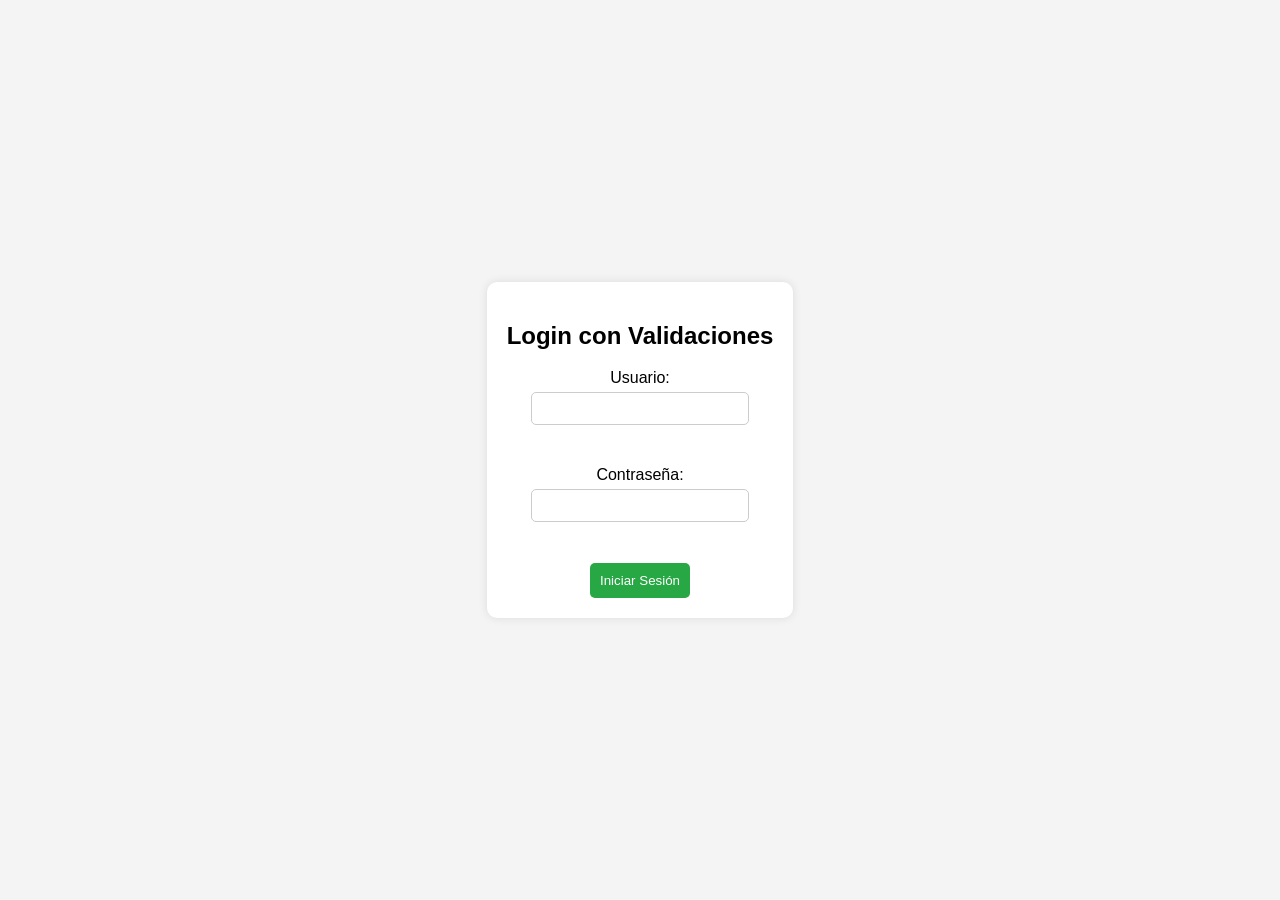
==== index.html @ ece902cf "primer commit" ====
<!DOCTYPE html>
<html lang="es">
<head>
    <meta charset="UTF-8">
    <meta name="viewport" content="width=device-width, initial-scale=1.0">
    <title>Login con Validaciones</title>
    <link rel="stylesheet" href="styles.css">
</head>
<body>
    <div class="container">
        <h2>Login con Validaciones</h2>
        <form id="loginForm">
            <label for="username">Usuario:</label>
            <input type="text" id="username" required>
            <span class="error" id="userError"></span>
            <br><br>
            
            <label for="password">Contraseña:</label>
            <input type="password" id="password" required>
            <span class="error" id="passError"></span>
            <br><br>
            
            <button type="submit">Iniciar Sesión</button>
        </form>
    </div>
    <script src="/javascript/script.js"></script>
</body>
</html>
---- styles.css ----
body {
    font-family: Arial, sans-serif;
    display: flex;
    justify-content: center;
    align-items: center;
    height: 100vh;
    background-color: #f4f4f4;
    margin: 0;
}

.container {
    background: white;
    padding: 20px;
    border-radius: 10px;
    box-shadow: 0 0 10px rgba(0, 0, 0, 0.1);
    text-align: center;
}

form {
    display: flex;
    flex-direction: column;
    align-items: center;
}

input {
    width: 200px;
    padding: 8px;
    margin: 5px 0;
    border: 1px solid #ccc;
    border-radius: 5px;
}

button {
    background-color: #28a745;
    color: white;
    border: none;
    padding: 10px;
    cursor: pointer;
    border-radius: 5px;
}

button:hover {
    background-color: #218838;
}

.error {
    color: red;
    font-size: 14px;
}

body {
    font-family: Arial, sans-serif;
    text-align: center;
    background-color: #f4f4f4;
    margin-top: 50px;
}

.container {
    background: white;
    padding: 20px;
    border-radius: 10px;
    box-shadow: 0px 0px 10px rgba(0, 0, 0, 0.1);
    display: inline-block;
}

.btn {
    display: inline-block;
    margin-top: 20px;
    padding: 10px 15px;
    background-color: #007bff;
    color: white;
    text-decoration: none;
    border-radius: 5px;
}

.btn:hover {
    background-color: #0056b3;
}

body {
    font-family: Arial, sans-serif;
    text-align: center;
    background-color: #f4f4f4;
    margin: 0;
    padding: 0;
}

.dashboard-container {
    background: white;
    width: 50%;
    margin: 50px auto;
    padding: 20px;
    border-radius: 10px;
    box-shadow: 0px 0px 10px rgba(0, 0, 0, 0.1);
}

header {
    background-color: #007bff;
    color: white;
    padding: 15px;
    border-radius: 10px 10px 0 0;
}

nav ul {
    list-style: none;
    padding: 0;
}

nav ul li {
    display: inline;
    margin: 0 15px;
}

nav ul li a {
    color: white;
    text-decoration: none;
    font-weight: bold;
}

.profile {
    margin-top: 20px;
    padding: 15px;
    background-color: #f9f9f9;
    border-radius: 10px;
}

.btn {
    display: inline-block;
    margin-top: 20px;
    padding: 10px 15px;
    background-color: #007bff;
    color: white;
    text-decoration: none;
    border-radius: 5px;
    border: none;
    cursor: pointer;
}

.btn:hover {
    background-color: #0056b3;
}
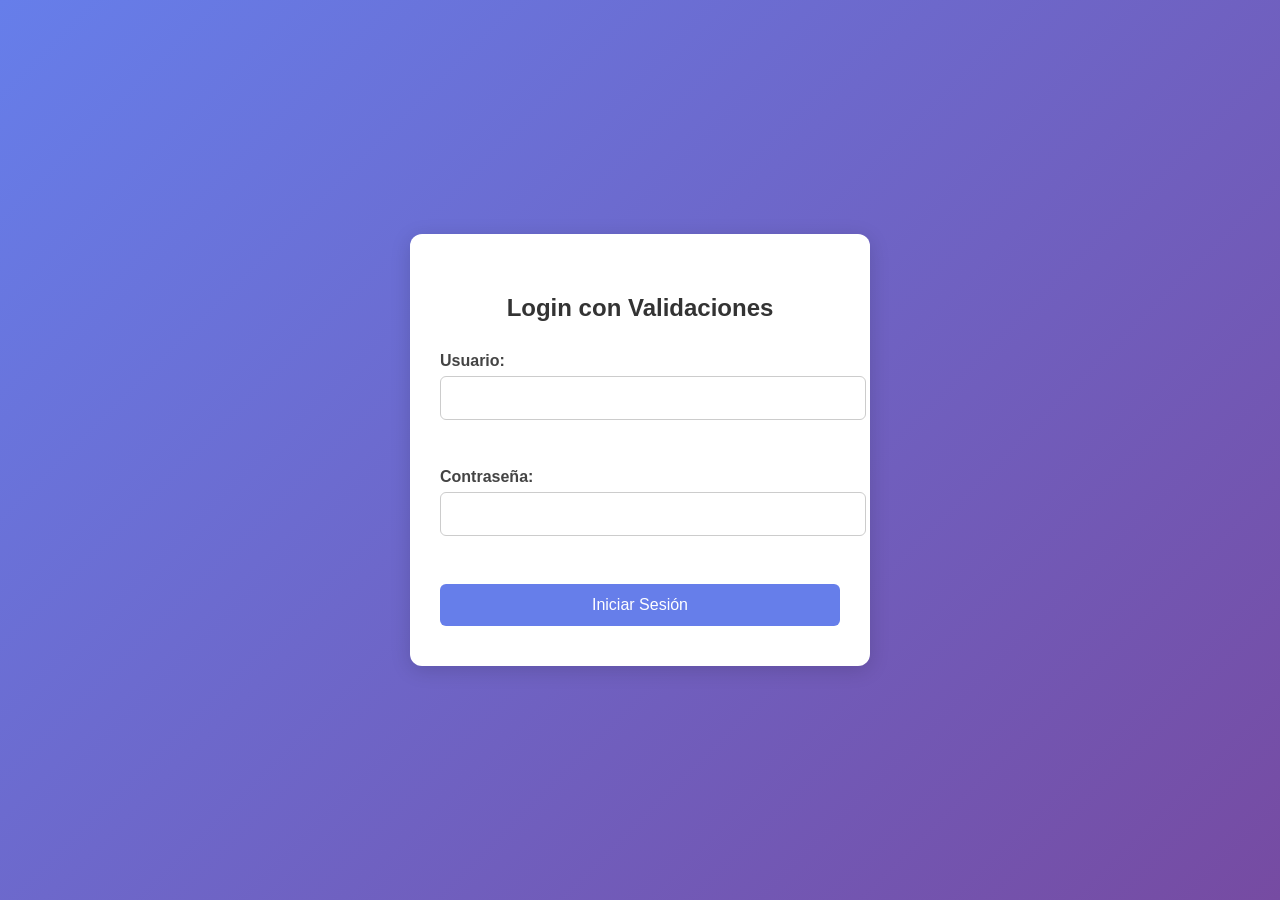
==== commit 5b62e316: "rama cambios" ====
--- a/index.html
+++ b/index.html
@@ -4,7 +4,7 @@
     <meta charset="UTF-8">
     <meta name="viewport" content="width=device-width, initial-scale=1.0">
     <title>Login con Validaciones</title>
-    <link rel="stylesheet" href="styles.css">
+    <link rel="stylesheet" href="style_index.css">
 </head>
 <body>
     <div class="container">
--- a/style_index.css
+++ b/style_index.css
@@ -0,0 +1,74 @@
+/* styles.css */
+
+body {
+    font-family: 'Segoe UI', Tahoma, Geneva, Verdana, sans-serif;
+    background: linear-gradient(135deg, #667eea, #764ba2);
+    margin: 0;
+    padding: 0;
+    display: flex;
+    justify-content: center;
+    align-items: center;
+    height: 100vh;
+}
+
+.container {
+    background-color: #fff;
+    padding: 40px 30px;
+    border-radius: 12px;
+    box-shadow: 0 4px 20px rgba(0, 0, 0, 0.15);
+    max-width: 400px;
+    width: 100%;
+}
+
+h2 {
+    text-align: center;
+    margin-bottom: 30px;
+    color: #333;
+}
+
+label {
+    font-weight: 600;
+    display: block;
+    margin-bottom: 6px;
+    color: #444;
+}
+
+input[type="text"],
+input[type="password"] {
+    width: 100%;
+    padding: 12px;
+    margin-bottom: 10px;
+    border: 1px solid #ccc;
+    border-radius: 6px;
+    font-size: 16px;
+    transition: border-color 0.3s ease;
+}
+
+input:focus {
+    border-color: #667eea;
+    outline: none;
+}
+
+button {
+    width: 100%;
+    padding: 12px;
+    background-color: #667eea;
+    color: white;
+    font-size: 16px;
+    border: none;
+    border-radius: 6px;
+    cursor: pointer;
+    transition: background-color 0.3s ease;
+}
+
+button:hover {
+    background-color: #5a67d8;
+}
+
+.error {
+    color: red;
+    font-size: 13px;
+    margin-top: -8px;
+    margin-bottom: 10px;
+    display: block;
+}
